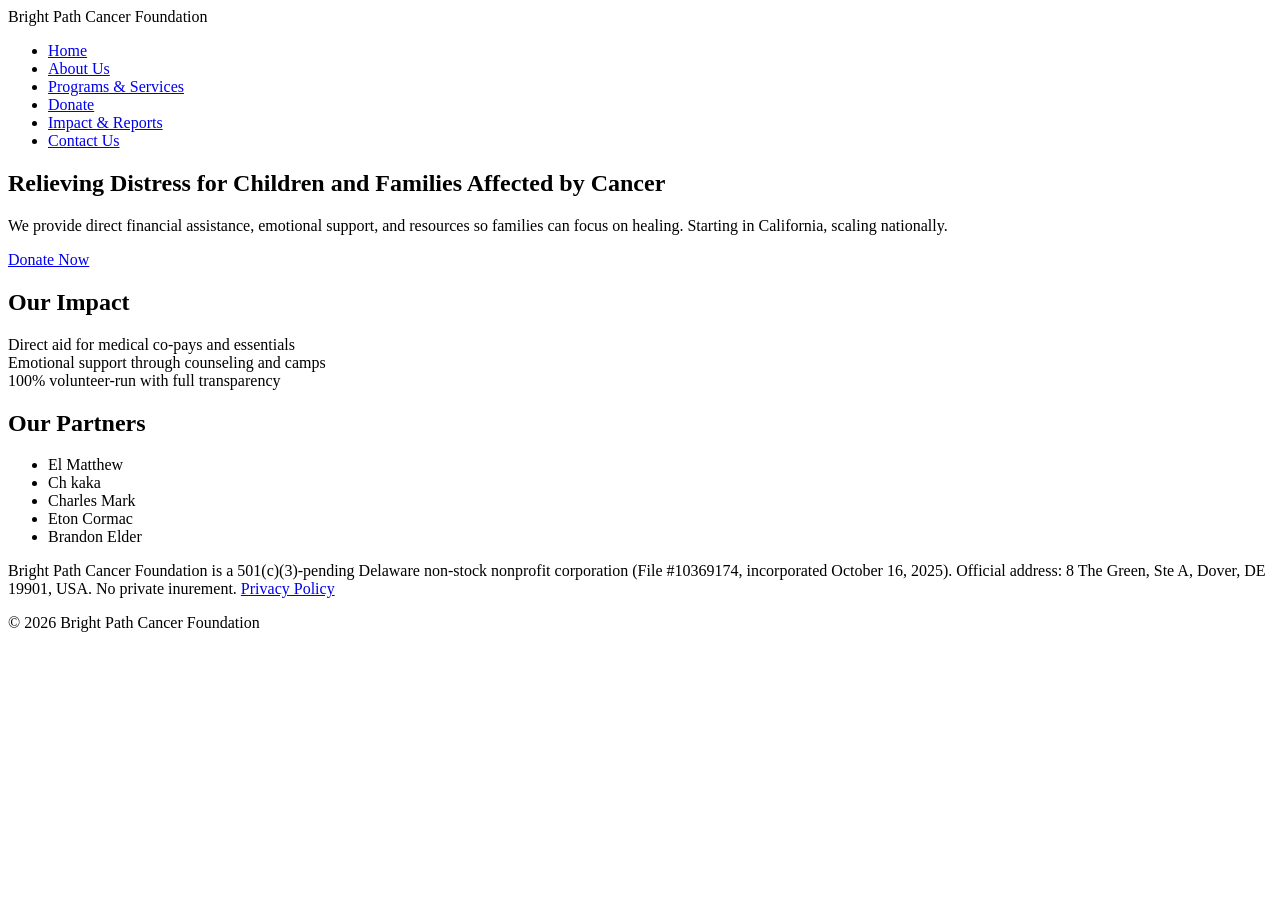
==== index.html @ 98e23023 "Add home page (index.html) for Bright Path Cancer Foundation website" ====
<!-- index.html (Home Page) -->
<!DOCTYPE html>
<html lang="en">
<head>
    <meta charset="UTF-8">
    <meta name="viewport" content="width=device-width, initial-scale=1.0">
    <meta name="description" content="Bright Path Cancer Foundation provides pediatric cancer support, child cancer charity services, family cancer aid, and pediatric oncology assistance for children and families in need.">
    <meta name="keywords" content="pediatric cancer support, child cancer charity, family cancer aid, pediatric oncology assistance, cancer relief for children, nonprofit cancer foundation">
    <title>Home - Bright Path Cancer Foundation</title>
    <link rel="stylesheet" href="styles.css">
</head>
<body>
    <header>
        <nav>
            <div class="logo">Bright Path Cancer Foundation</div>
            <ul>
                <li><a href="index.html">Home</a></li>
                <li><a href="about.html">About Us</a></li>
                <li><a href="programs.html">Programs & Services</a></li>
                <li><a href="donate.html">Donate</a></li>
                <li><a href="impact.html">Impact & Reports</a></li>
                <li><a href="contact.html">Contact Us</a></li>
            </ul>
        </nav>
    </header>
    <main>
        <section class="hero">
            <h1>Relieving Distress for Children and Families Affected by Cancer</h1>
            <p>We provide direct financial assistance, emotional support, and resources so families can focus on healing. Starting in California, scaling nationally.</p>
            <a href="donate.html" class="cta">Donate Now</a>
        </section>
        <section class="impact-teasers">
            <h2>Our Impact</h2>
            <div class="teaser-grid">
                <div>Direct aid for medical co-pays and essentials</div>
                <div>Emotional support through counseling and camps</div>
                <div>100% volunteer-run with full transparency</div>
            </div>
        </section>
        <section class="partners">
            <h2>Our Partners</h2>
            <ul>
                <li>El Matthew</li>
                <li>Ch kaka</li>
                <li>Charles Mark</li>
                <li>Eton Cormac</li>
                <li>Brandon Elder</li>
            </ul>
        </section>
    </main>
    <footer>
        <p>Bright Path Cancer Foundation is a 501(c)(3)-pending Delaware non-stock nonprofit corporation (File #10369174, incorporated October 16, 2025). Official address: 8 The Green, Ste A, Dover, DE 19901, USA. No private inurement. <a href="#">Privacy Policy</a></p>
        <p>&copy; 2026 Bright Path Cancer Foundation</p>
    </footer>
    <script src="script.js"></script>
</body>
</html>
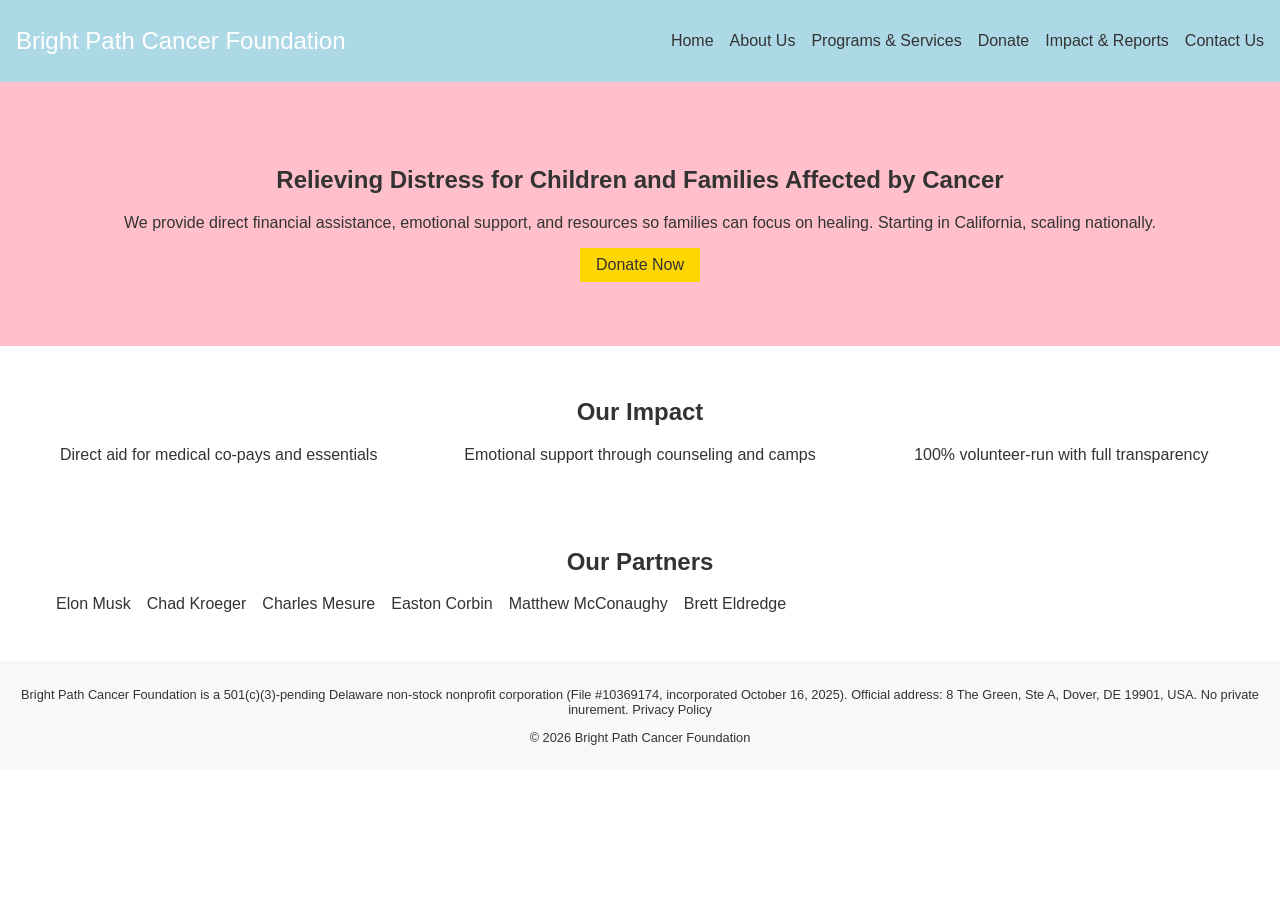
==== commit 91db60d0: "Update index.html" ====
--- a/index.html
+++ b/index.html
@@ -40,11 +40,12 @@
         <section class="partners">
             <h2>Our Partners</h2>
             <ul>
-                <li>El Matthew</li>
-                <li>Ch kaka</li>
-                <li>Charles Mark</li>
-                <li>Eton Cormac</li>
-                <li>Brandon Elder</li>
+                <li>Elon Musk</li>
+                <li>Chad Kroeger</li>
+                <li>Charles Mesure</li>
+                <li>Easton Corbin</li>
+                <li>Matthew McConaughy</li>
+                <li>Brett Eldredge</li>
             </ul>
         </section>
     </main>
--- a/styles.css
+++ b/styles.css
@@ -0,0 +1,16 @@
+/* styles.css */
+body { font-family: sans-serif; margin: 0; padding: 0; background: #fff; color: #333; }
+header { background: #add8e6; padding: 1em; } /* Soft blue */
+nav { display: flex; justify-content: space-between; align-items: center; flex-wrap: wrap; }
+.logo { font-size: 1.5em; color: #fff; }
+ul { list-style: none; display: flex; gap: 1em; flex-wrap: wrap; }
+a { color: #333; text-decoration: none; }
+.hero { text-align: center; padding: 4em 1em; background: #ffc0cb; color: #333; } /* Soft pink */
+.cta { background: #ffd700; color: #333; padding: 0.5em 1em; display: inline-block; } /* Warm gold */
+.impact-teasers, .partners { padding: 2em 1em; text-align: center; }
+.teaser-grid { display: grid; grid-template-columns: repeat(auto-fit, minmax(200px, 1fr)); gap: 1em; }
+form { max-width: 600px; margin: 0 auto; display: grid; gap: 1em; }
+footer { background: #f8f8f8; padding: 1em; text-align: center; font-size: 0.8em; }
+@media (max-width: 768px) { nav ul { flex-direction: column; } }
+/* Accessibility: High contrast, etc. */
+a:hover, button:hover { opacity: 0.8; }
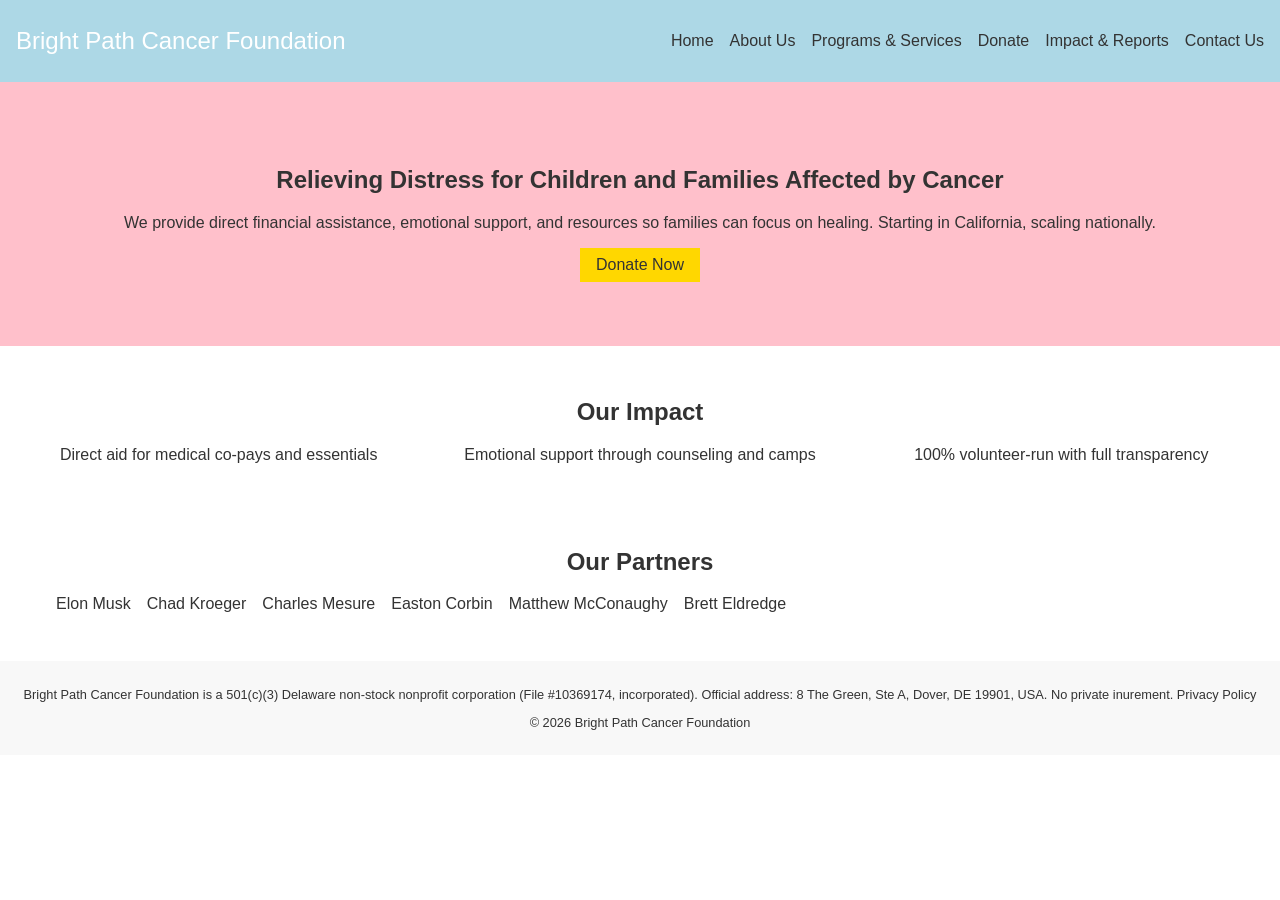
==== commit c8a1332c: "Update index.html" ====
--- a/index.html
+++ b/index.html
@@ -50,7 +50,7 @@
         </section>
     </main>
     <footer>
-        <p>Bright Path Cancer Foundation is a 501(c)(3)-pending Delaware non-stock nonprofit corporation (File #10369174, incorporated October 16, 2025). Official address: 8 The Green, Ste A, Dover, DE 19901, USA. No private inurement. <a href="#">Privacy Policy</a></p>
+        <p>Bright Path Cancer Foundation is a 501(c)(3) Delaware non-stock nonprofit corporation (File #10369174, incorporated). Official address: 8 The Green, Ste A, Dover, DE 19901, USA. No private inurement. <a href="#">Privacy Policy</a></p>
         <p>&copy; 2026 Bright Path Cancer Foundation</p>
     </footer>
     <script src="script.js"></script>
